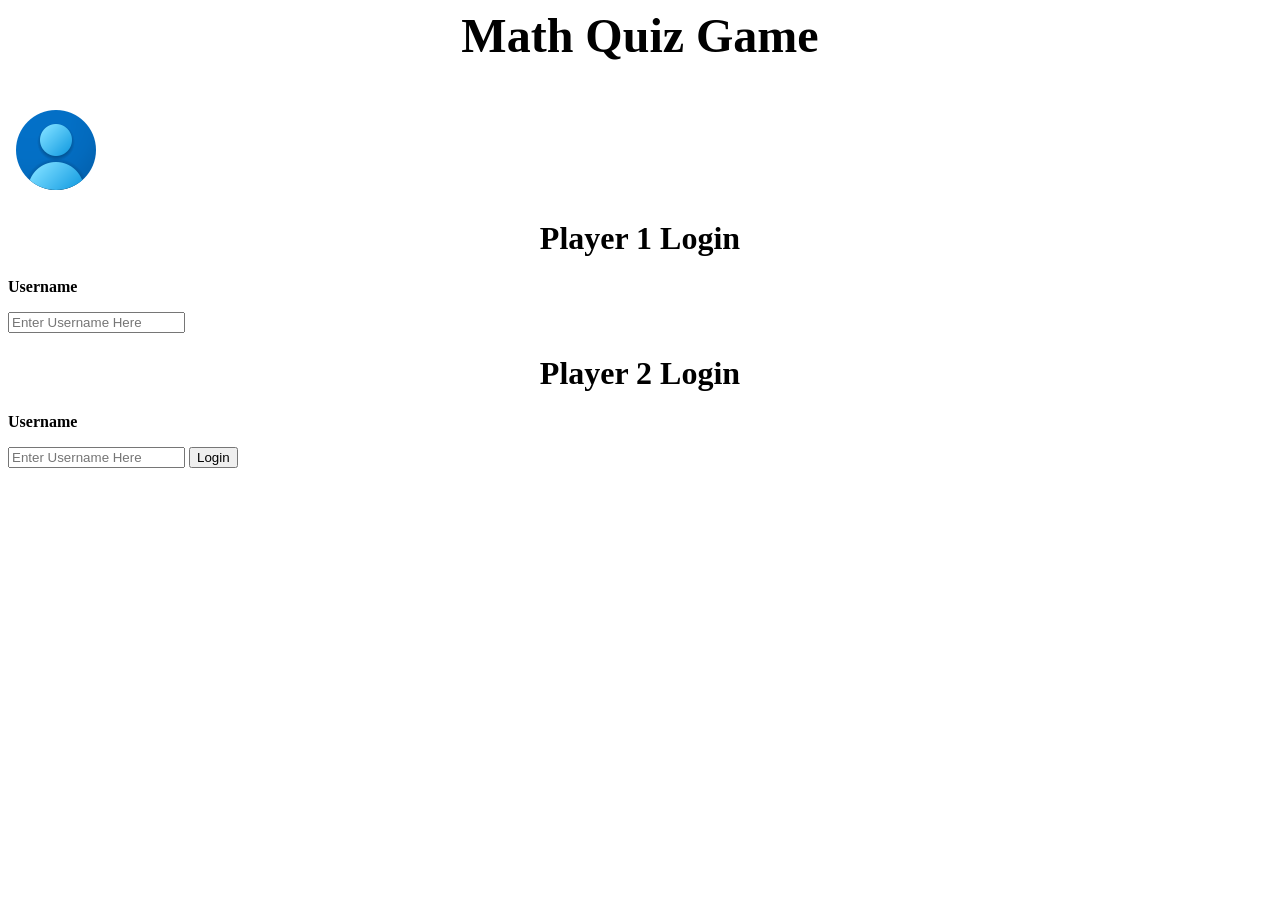
==== index.html @ 57fc1bec "Add files via upload" ====
<html>
    <head>
        <title>Math Quiz</title>
        <link rel="stylesheet" href="style.css">
        <script src="main.js"></script>
    </head>
    <body>
        
        <div class="container">

            <center>

             <div class="content">

                 <h1><font size= 15>Math Quiz Game</font></h1>

                 </center>

                 <br>

                 <div class="loginbox1">

                    <img src="icons8-male-user-96.png"class="avatar">
                    <center>
                    <h1>Player 1 Login</h1>
                    </center>
                    <from>
                        <p><font size= 3><strong>Username</strong></font></p>
                        <input type="text" name="" placeholder="Enter Username Here">
                        <center>
                            <h1>Player 2 Login</h1>
                            </center>
                            <from>
                                <p><font size= 3><strong>Username</strong></font></p>
                                <input type="text" name="" placeholder="Enter Username Here">
                        <input type="submit" name="" value="Login" onclick= addUser()>

                    </from>
                </div>
                 
             </div>

        </div>
    </body>
</html>
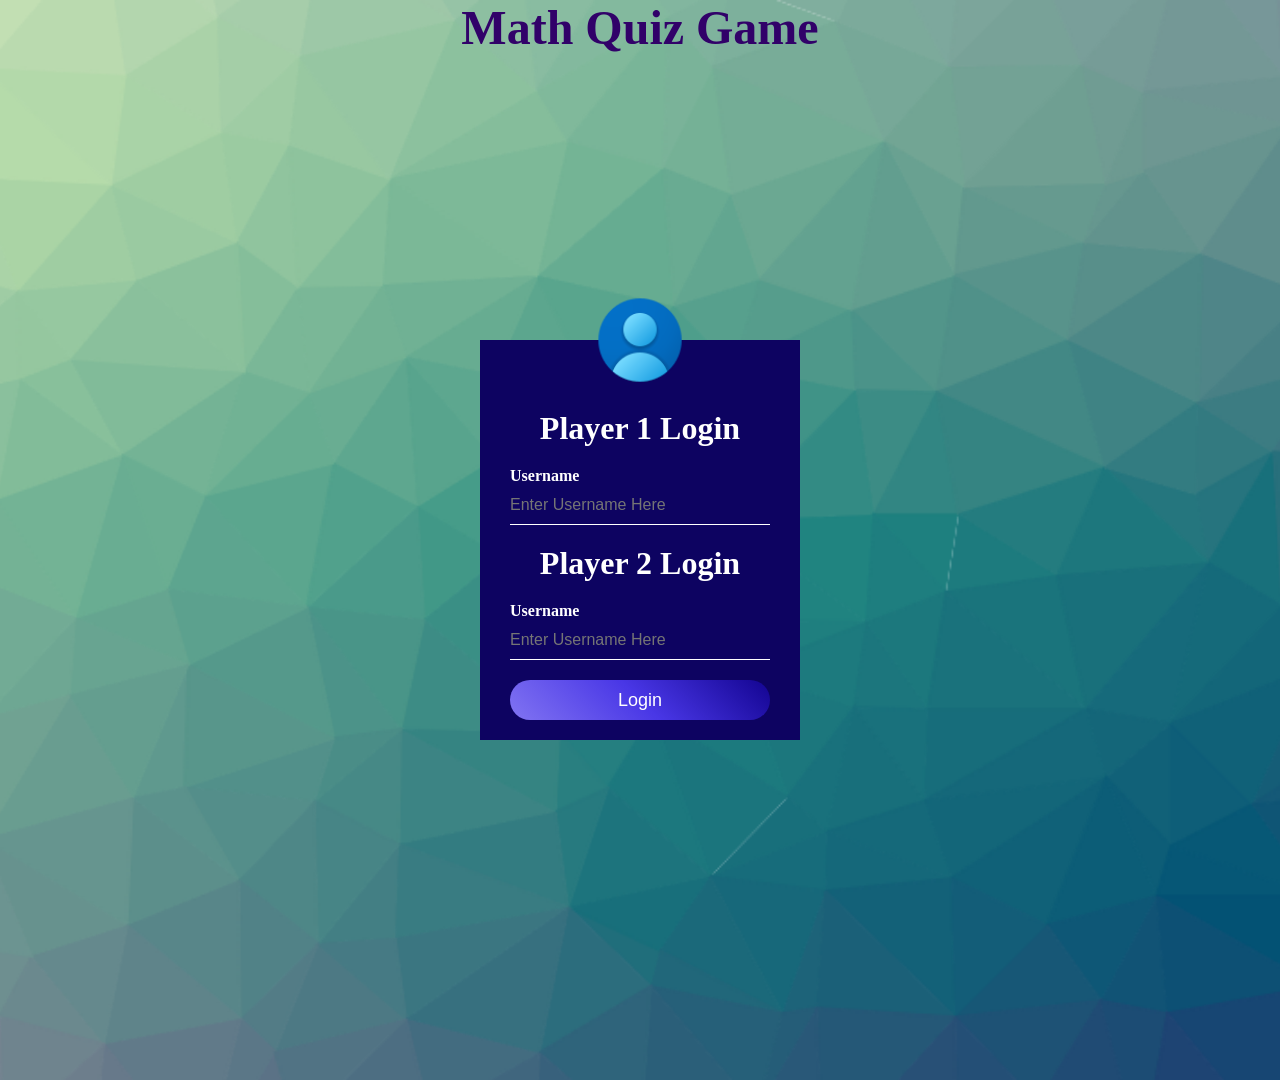
==== commit 8dc37425: "Add files via upload" ====
--- a/index.html
+++ b/index.html
@@ -26,14 +26,14 @@
                     </center>
                     <from>
                         <p><font size= 3><strong>Username</strong></font></p>
-                        <input type="text" name="" placeholder="Enter Username Here">
+                        <input id="player1_name" type="text" name="" placeholder="Enter Username Here">
                         <center>
                             <h1>Player 2 Login</h1>
                             </center>
                             <from>
                                 <p><font size= 3><strong>Username</strong></font></p>
-                                <input type="text" name="" placeholder="Enter Username Here">
-                        <input type="submit" name="" value="Login" onclick= addUser()>
+                                <input id="player2_name" type="text" name="" placeholder="Enter Username Here">
+                        <input type="submit" name="" value="Login" onclick= "addUser()">
 
                     </from>
                 </div>
--- a/style.css
+++ b/style.css
@@ -0,0 +1,168 @@
+*{
+
+    margin: 0;
+    padding: 0;
+
+}
+
+.container{
+
+    height: 120vh;
+    width: 100%;
+    background-image:url("BackgroundForWebsite2.png");
+    background-position: center;
+    background-size: cover;
+    padding-left: 5%;
+    padding-right: 5%;
+    box-sizing: border-box;
+    position: relative;
+
+}
+
+.content h1{
+
+
+    color: #310169;
+
+}
+
+.loginbox1{
+
+    width: 320px;
+    height: 400px;
+    background: #0d0361;
+    color: white;
+    top: 50%;
+    left: 50%;
+    position: absolute;
+    transform: translate(-50%,-50%);
+    box-sizing: border-box;
+    padding: 70px 30px;
+    border: black;
+    border-width: 5px;
+
+}
+
+.avatar{
+
+    width: 100px;
+    height: 100px;
+    border-radius: 50%;
+    position: absolute;
+    top: -50px;
+    left: calc(50% - 50px);
+
+}
+h1{
+
+    margin: 0;
+    padding:0 0 20px;
+    text-align: center;
+
+}
+
+.loginbox1 p{
+
+    margin: 0;
+    padding: 0;
+}
+
+.loginbox1 input{
+
+    width: 100%;
+    margin-bottom: 20px;
+
+}
+
+.loginbox1 input[type="text"]{
+
+    border: none;
+    border-bottom: 1px solid #fff;
+    background: transparent;
+    outline: none;
+    height: 40px;
+    color: #fff;
+    font-size: 16px;
+
+}
+
+.loginbox1 input[type="submit"]{
+
+    border: none;
+    outline: none;
+    height: 40px;
+    background: linear-gradient(45deg, #8174f2, #4937e6, #130491);
+    outline:black;
+    color: #fff;
+    font-size: 18px;
+    border-radius: 20px;
+
+}
+.loginbox1 input[type="submit"]:hover{
+
+    cursor: pointer;
+    background: linear-gradient(45deg, #8174f2, #4937e6, #130491);
+    color: #000;
+
+}
+.loginbox2 p{
+
+    margin: 0;
+    padding: 0;
+}
+
+.loginbox2 input{
+
+    width: 100%;
+    margin-bottom: 20px;
+
+}
+
+.loginbox2 input[type="text"]{
+
+    border: none;
+    border-bottom: 1px solid #fff;
+    background: transparent;
+    outline: none;
+    height: 40px;
+    color: #fff;
+    font-size: 16px;
+
+}
+
+.loginbox2 input[type="submit"]{
+
+    border: none;
+    outline: none;
+    height: 40px;
+    background: linear-gradient(45deg, #8174f2, #4937e6, #130491);
+    outline:black;
+    color: #fff;
+    font-size: 18px;
+    border-radius: 20px;
+
+}
+.loginbox2 input[type="submit"]:hover{
+
+    cursor: pointer;
+    background: linear-gradient(45deg, #8174f2, #4937e6, #130491);
+    color: #000;
+
+}
+.loginbox2{
+
+    width: 320px;
+    height: 350px;
+    background: #0d0361;
+    color: white;
+    top: 50%;
+    left: 50%;
+    position: absolute;
+    transform: translate(-50%,-50%);
+    box-sizing: border-box;
+    padding: 70px 30px;
+    border: black;
+    border-width: 5px;
+    margin-top: 400px;
+
+}
